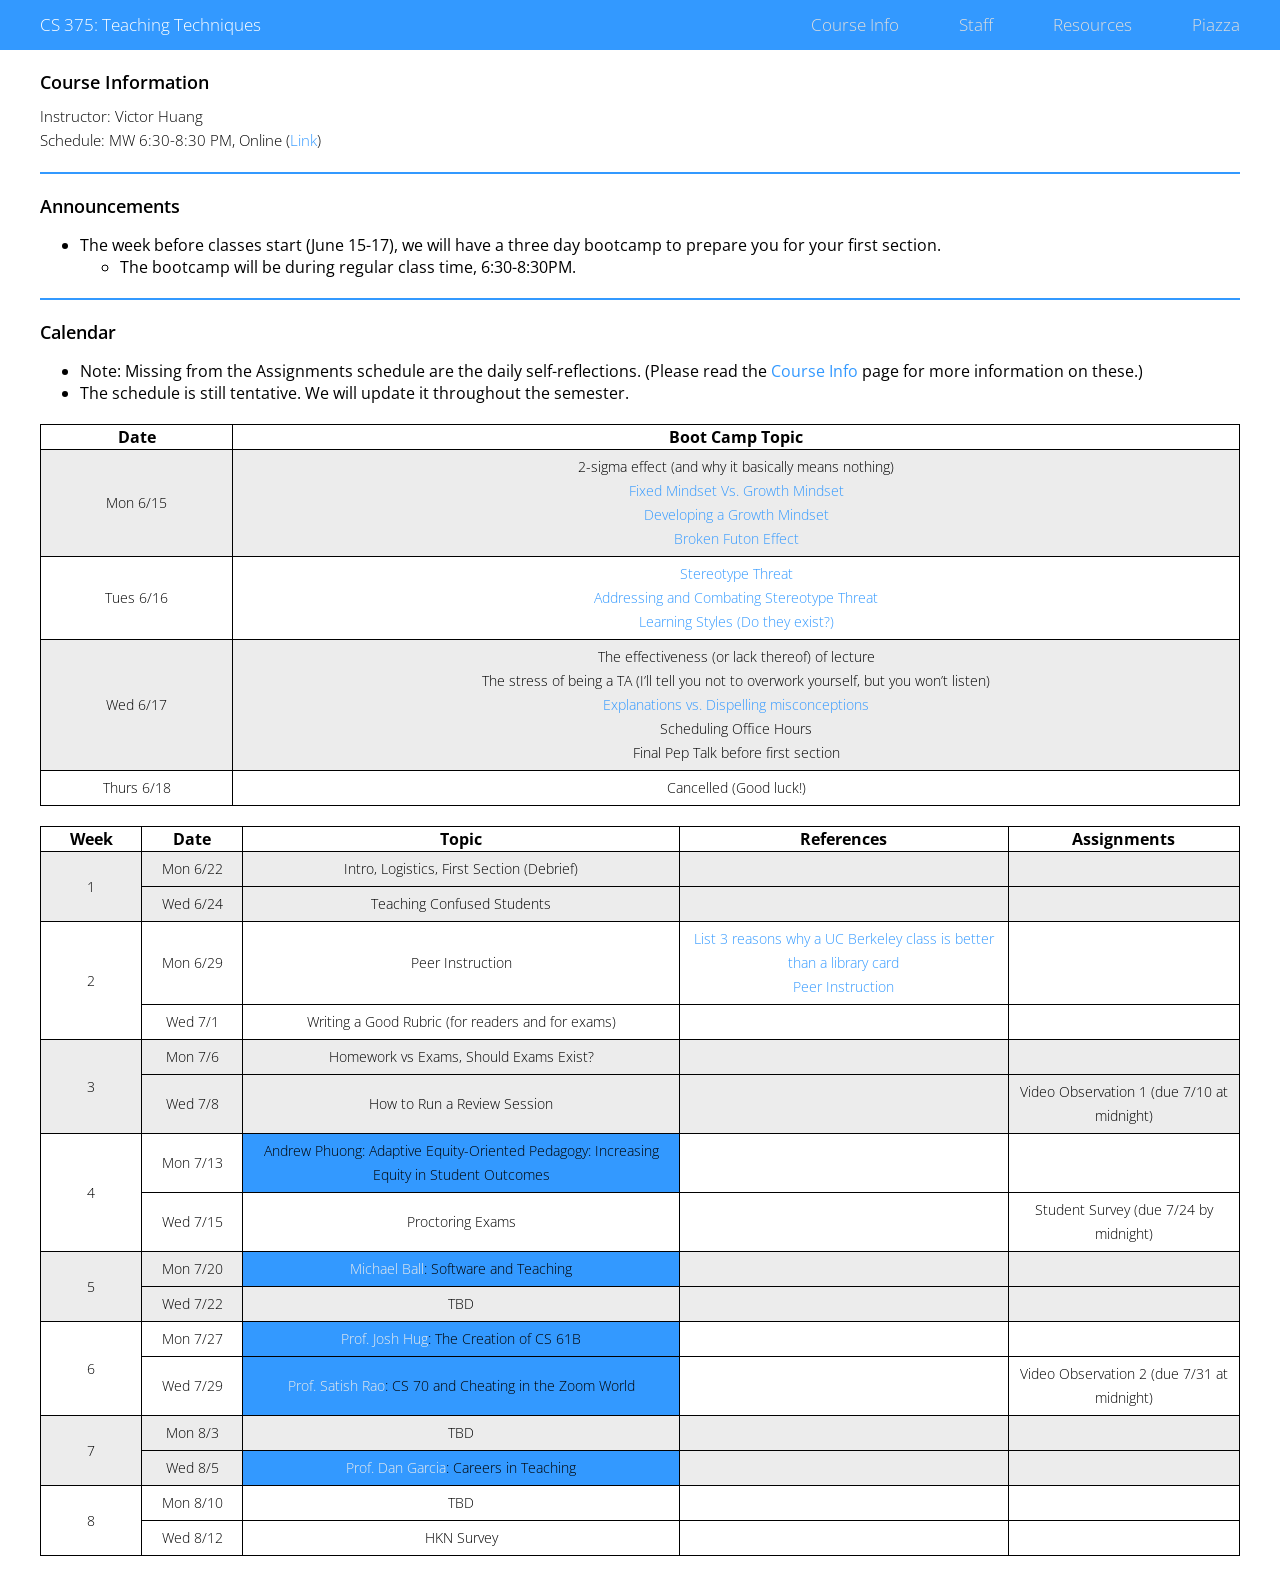
==== index.html @ 63e158c4 "Put title for Michael Ball lecture" ====
<!DOCTYPE html>
<html>
<head>
    <title>CS 375 Summer 2020</title>
    <meta charset="UTF-8">
    <meta name="description" content="Computer Science 375: Teaching Techniques for Computer Science">
    <meta name="keywords" content="CS375, Computer Science, CS, 375, Teaching Techniques, Victor Huang, Berkeley, EECS">

    <link href="https://fonts.googleapis.com/css?family=Open+Sans:300,400,600" rel="stylesheet" type="text/css">
    <link rel="icon" type="image/png" href="assets/images/nyancat.gif">

    <link rel="stylesheet" type="text/css" href="assets/css/common.css">
    <link rel="stylesheet" type="text/css" href="assets/css/index.css">
</head>
<body>
    <div id="navbar">
        <a href="index.html"><div class="navitem left left-large">CS 375: Teaching Techniques</div></a>
        <a href="http://piazza.com/berkeley/summer2020/cs375"><div class="navitem right">Piazza</div></a>
        <a href="resources.html"><div class="navitem right">Resources</div></a>
        <a href="staff.html"><div class="navitem right">Staff</div></a>
        <a href="about.html"><div class="navitem right">Course Info</div></a>

    </div>
    <div id="content">
        <div class="segment">
            <div class="segmenttitle">Course Information</div>
            <div class="text">
                Instructor: Victor Huang</br>
                Schedule: MW 6:30-8:30 PM, Online (<a href="https://berkeley.zoom.us/j/94328143095?pwd=N1VqSTlrUlVzaEFVWEpSdE1VOVN0QT09
">Link</a>)                            
            </div>
        </div>
        <div class="segment">
            <div class="segmenttitle">Announcements</div>
            <ul>
                <li>The week before classes start (June 15-17), we will have a three day bootcamp to prepare you for your first section.</li>
                    <ul>
                        <li>The bootcamp will be during regular class time, 6:30-8:30PM.</li>
                    </ul>
            </ul>
        </div>
        <div class="segment">
            <div class="segmenttitle">Calendar</div>
            
            <ul>
                <li>Note: Missing from the Assignments schedule are the daily self-reflections. (Please read the <a href="about.html">Course Info</a> page for more information on these.)</li>
                <li>The schedule is still tentative. We will update it throughout the semester.</li>
            </ul>



            <table id="calendar">
                <thead>
                    <tr>
                        <th>Date</th>
                        <th>Boot Camp Topic</th>
                    </tr>
                </thead>
                <tbody>
                    <!-- Day 1 -->
                    <tr class="odd">
                        <td rowspan="1">Mon 6/15</td>
                        <td>2-sigma effect (and why it basically means nothing) <br>
                        <a href = "https://www.youtube.com/watch?v=Xv2ar6AKvGc">Fixed Mindset Vs. Growth Mindset</a> <br>
                        <a href = "https://www.youtube.com/watch?v=hiiEeMN7vbQ"> Developing a Growth Mindset</a> <br>
                        <a href = "https://mathwithbaddrawings.com/2015/04/08/the-math-ceiling-wheres-your-cognitive-breaking-point/">Broken Futon Effect</a></td>
                    </tr>
                    <!-- Day 2 -->
                    <tr>
                        <td rowspan="1">Tues 6/16</td>
                        <td><a href = "https://www.youtube.com/watch?v=1oVs3Uxv7SM">Stereotype Threat</a><br>
                        <a href="https://www.youtube.com/watch?v=failylROnrY">Addressing and Combating Stereotype Threat</a> <br>
                        <a href = "https://www.youtube.com/watch?v=sIv9rz2NTUk">Learning Styles (Do they exist?)</a></td>
                    </tr>
                    <!-- Day 3 -->
                    <tr class="odd">
                        <td rowspan="1">Wed 6/17</td>
                        <td>The effectiveness (or lack thereof) of lecture <br>
                        The stress of being a TA (I’ll tell you not to overwork yourself, but you won’t listen) <br>
                        <a href = "https://www.youtube.com/watch?v=eVtCO84MDj8">Explanations vs. Dispelling misconceptions</a> <br>
                        Scheduling Office Hours <br>
                        Final Pep Talk before first section
                        </td>
                    </tr>
                    <!-- Day 4 -->
                    <tr>
                        <td rowspan="1">Thurs 6/18</td>
                        <td>Cancelled (Good luck!)</td>
                    </tr>
                </tbody>
            </table>
            
            <table id="calendar">
                <thead>
                    <tr>
                        <th>Week</th>
                        <th>Date</th>
                        <th>Topic</th>
                        <th>References</th>
                        <th>Assignments</th>
                    </tr>
                </thead>
                <tbody>
                    <!-- Week 1 -->
                    <tr class="odd">
                        <td rowspan="2">1</td>
                        <td>Mon 6/22</td>
                        <td>Intro, Logistics, First Section (Debrief)</td>
                        <td></td>
                        <td></td>
                    </tr>
                    <tr class="odd">
                        <td>Wed 6/24</td>
                        <td>Teaching Confused Students</td>
                        <td></td>
                        <td></td>
                    </tr>
                    <!-- Week 2 -->
                    <tr>
                        <td rowspan="2">2</td>
                        <td>Mon 6/29</td>
                        <!-- <td class="guest-lecture"><a href="http://citris-uc.org/person/pat-virtue/">Prof. Pat Virtue</a>: Peer Instruction</td>
                        <td><a href = "https://drive.google.com/open?id=0B25KtBjneBBebTdCQ0M5YVNvcFU">Guest Lecture Slides</a></td> -->
                        <td>Peer Instruction</td>
                        <td><a href="https://www.youtube.com/watch?v=e1DnltskkWk">List 3 reasons why a UC Berkeley class is better than a library card</a>
                        	<br><a href="https://www.youtube.com/watch?v=FUY049rIjdM">Peer Instruction</a></td>
                        <td></td>
                    </tr>
                    <tr>
                        <td>Wed 7/1</td>
                        <td>Writing a Good Rubric (for readers and for exams)</td>
                        <td></td>
                        <td></td>
                    </tr>
                    <!-- Week 3 -->
                    <tr class="odd">
                        <td rowspan="2">3</td>
                        <td>Mon 7/6</td>
                        <td>Homework vs Exams, Should Exams Exist?</td>
                        <td></td>
                        <td></td>
                    </tr>
                    <tr class="odd">
                        <td>Wed 7/8</td>
                        <td>How to Run a Review Session</td>
                        <td></td>
                        <td>Video Observation 1 (due 7/10 at midnight)</td>
                    </tr>
                    <!-- Week 4 -->
                    <tr>
                        <td rowspan="2">4</td>
                        <td>Mon 7/13</td>
                        <td class="guest-lecture">Andrew Phuong: Adaptive Equity-Oriented Pedagogy: Increasing Equity in Student Outcomes</td>
                        <td><!--<a href = "https://docs.google.com/document/d/1fnzYQlenmHme6SsJqKSHd8tyw7BMYs_Fz5T7bFkfWok/edit?usp=sharing">AEP Think Aloud Pair Interview Activity</a> <br>
                        <a href = "https://docs.google.com/document/d/15vp7rtUiPXOO_oBl0eoErZwCRRaAPFiqnes_bknKaVU/edit?usp=sharing">AEP Strategies Handout</a>--></td>
                        <td></td>
                    </tr>
                    <tr>
                        <td>Wed 7/15</td>
                        <td>Proctoring Exams</td>
                        <td></td>
                        <td>Student Survey (due 7/24 by midnight)</td>
                    </tr>
                    <!-- Week 5 -->
                    <tr class="odd">
                        <td rowspan="2">5</td>
                        <td>Mon 7/20</td>
                        <td class="guest-lecture"><a href="https://www2.eecs.berkeley.edu/Faculty/Homepages/mball.html">Michael Ball</a>: Software and Teaching</td>
                        <td></td>
                        <td></td>
                    </tr>
                    <tr class="odd">
                        <td>Wed 7/22</td>
                        <td>TBD</td>
                        <td></td>
                        <td></td>
                    </tr>
                    <!-- Week 6 -->
                    <tr>
                        <td rowspan="2">6</td>
                        <td>Mon 7/27</td>
                        <td class="guest-lecture"><a href="https://www2.eecs.berkeley.edu/Faculty/Homepages/joshhug.html">Prof. Josh Hug</a>: The Creation of CS 61B</td>
                        <td></td>
                        <td></td>
                    </tr>
                    <tr>
                        <td>Wed 7/29</td>
                        <td class="guest-lecture"><a href="https://www2.eecs.berkeley.edu/Faculty/Homepages/rao.html">Prof. Satish Rao</a>: CS 70 and Cheating in the Zoom World</td>
                        <td></td>
                        <td>Video Observation 2 (due 7/31 at midnight)</td>
                    </tr>
                    <!-- Week 7 -->
                    <tr class="odd">
                        <td rowspan="2">7</td>
                        <td>Mon 8/3</td>
                        <td>TBD</td>
                        <td></td>
                        <td></td>
                    </tr>
                    <tr class="odd">
                        <td>Wed 8/5</td>
                        <td class="guest-lecture"><a href="https://www2.eecs.berkeley.edu/Faculty/Homepages/garcia.html">Prof. Dan Garcia</a>: Careers in Teaching</td>
                        <td></td>
                        <td></td>
                    </tr>
                    <!-- Week 8 -->
                    <tr>
                        <td rowspan="2">8</td>
                        <td>Mon 8/10</td>
                        <td>TBD</td>
                        <td></td>
                        <td></td>
                    </tr>
                    <tr>
                        <td>Wed 8/12</td>
                        <td>HKN Survey</td>
                        <td></td>
                        <td></td>
                    </tr>
                </tbody>
            </table>
        </div>
    </div>
</body>
</html>
---- assets/css/common.css ----
body {
    font-family: Open Sans, Helvetica, Arial, sans-serif;
    margin: 0;
}
a {
    text-decoration: none;
    color: rgba(51, 153, 255, 1.0);
}
a:hover {
    color: rgba(51, 153, 255, .75);
}
#navbar {
    position: fixed;
    top: 0;
    padding: 15px 0px;
    width: 100%;
    background-color: rgba(51, 153, 255, 1.0);
    line-height: 20px;
}
#navbar a {
    color: #DDD;
}
#navbar a:hover {
    color: white;
}
.navitem {
    display: inline-block;
    text-align: center;
    font-size: 17px;
    margin: 0 40px;
    font-weight: 300;
}
.left {
    color: white;
}
.left-small {
    display: none;
}
@media (max-width: 850px) {
    .left-small {
        display: inline-block;
    }
    .left-large {
        display: none;
    }
}
.right {
    float: right;
    margin-left: 20px;
}
#content {
    margin: 50px 40px 40px;
}
.segment {
    margin-top: 20px;
    padding-top: 20px;
}
.segment ~ .segment {
    border-top: 2px solid rgba(51, 153, 255, 1.0);
}
.segmenttitle {
    font-size: 18px;
    font-weight: 600;
    margin-bottom: 10px;
}
.text {
    font-size: 15px;
    line-height: 24px;
    font-weight: 300;
    margin-top: 10px;
}
.code {
    margin: 0 30px;
    background-color: #EEE;
    padding: 5px 15px 10px;
    border-radius: 2px;
}
.codeindent {
    margin-left: 30px;
}
---- assets/css/index.css ----
table {
    margin: 20px 0;
    width: 100%;
}
table, th, td {
    border: 1px solid black;
    border-collapse: collapse;
}
td {
    font-size: 14px;
    line-height: 24px;
    font-weight: 300;
    text-align: center;
    min-width: 80px;
    padding: 5px 10px;
}

/* Calendar */
.odd {
    background-color: #ECECEC;
}
.guest-lecture {
    background-color: rgba(51, 153, 255, 1.0);
}
.guest-lecture a {
    color: #ECECEC;
}
.guest-lecture a:hover {
    color: white;
}
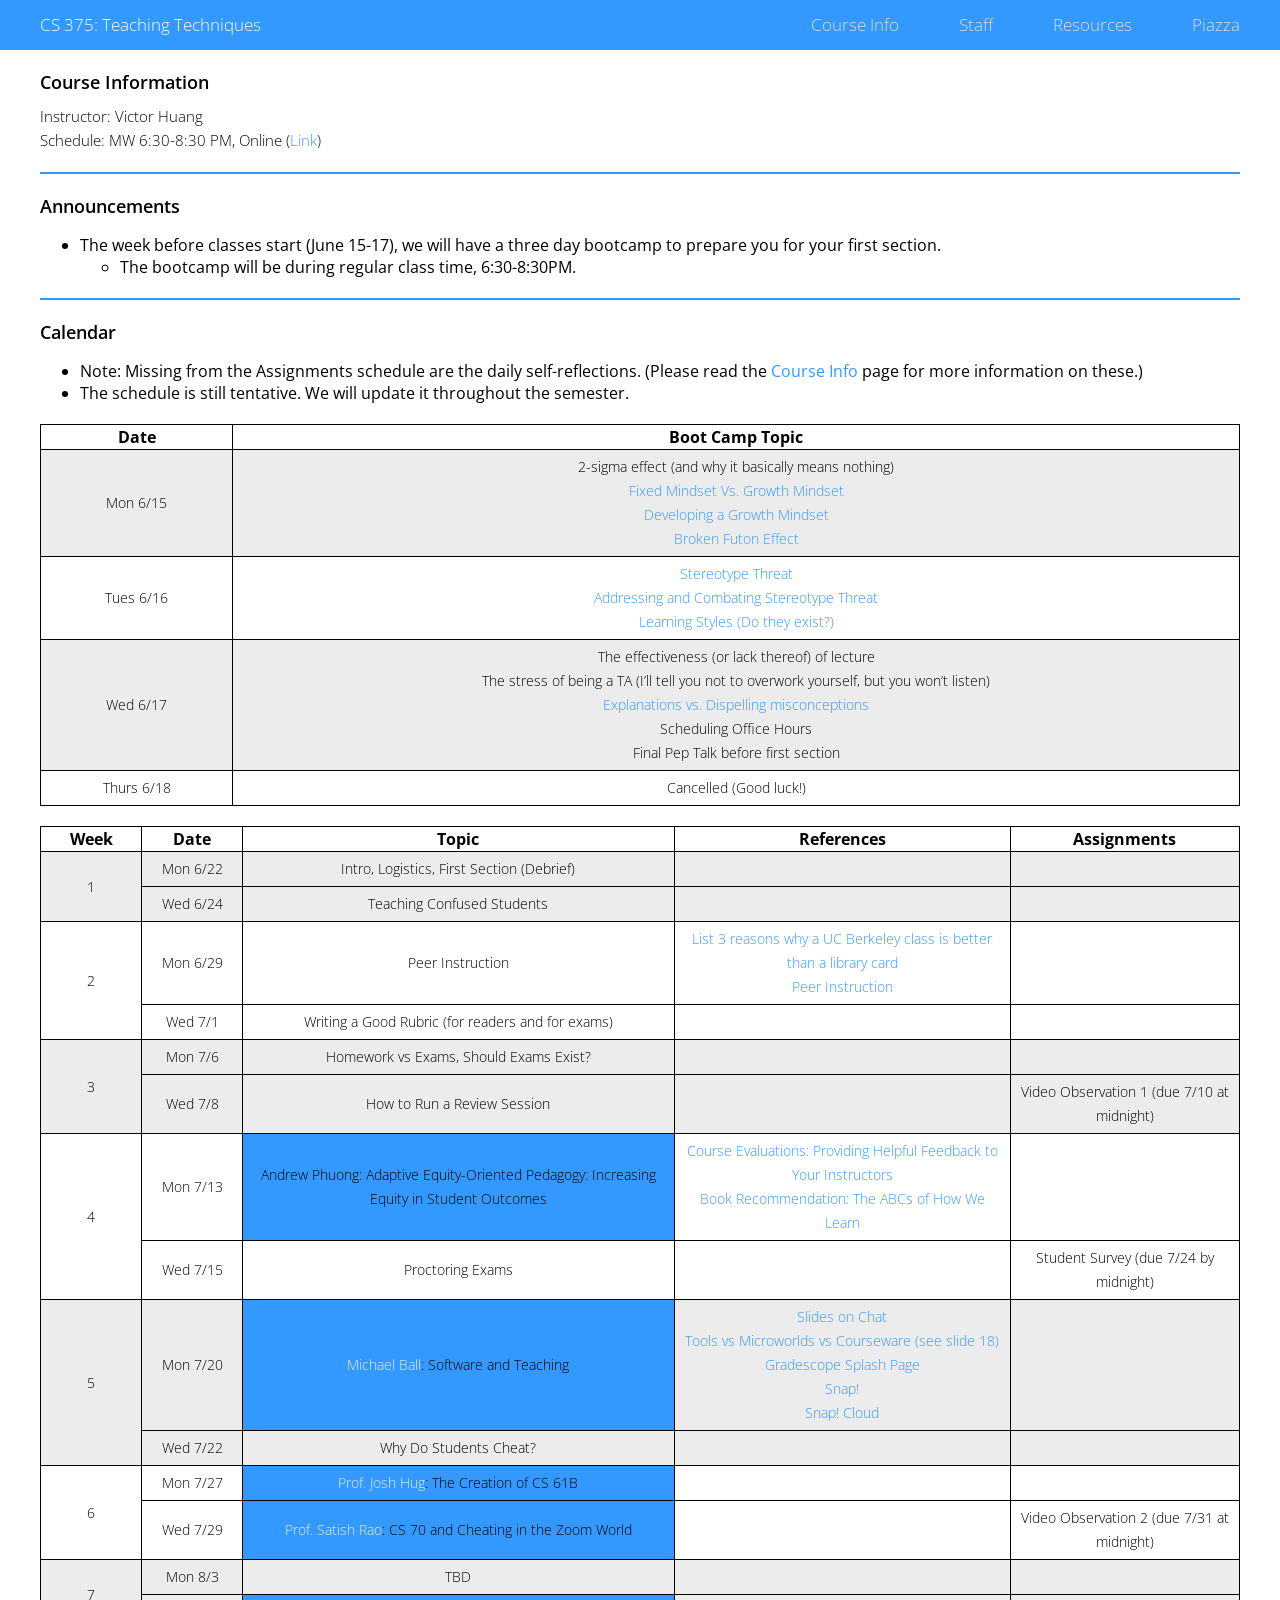
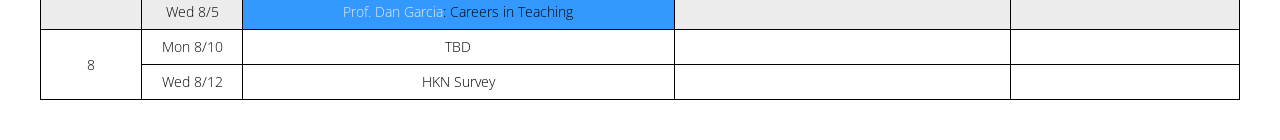
==== commit ae37568a: "Set topic for 7/22 lecture, add links for Michael and Andrew" ====
--- a/index.html
+++ b/index.html
@@ -152,7 +152,9 @@
                         <td>Mon 7/13</td>
                         <td class="guest-lecture">Andrew Phuong: Adaptive Equity-Oriented Pedagogy: Increasing Equity in Student Outcomes</td>
                         <td><!--<a href = "https://docs.google.com/document/d/1fnzYQlenmHme6SsJqKSHd8tyw7BMYs_Fz5T7bFkfWok/edit?usp=sharing">AEP Think Aloud Pair Interview Activity</a> <br>
-                        <a href = "https://docs.google.com/document/d/15vp7rtUiPXOO_oBl0eoErZwCRRaAPFiqnes_bknKaVU/edit?usp=sharing">AEP Strategies Handout</a>--></td>
+                        <a href = "https://docs.google.com/document/d/15vp7rtUiPXOO_oBl0eoErZwCRRaAPFiqnes_bknKaVU/edit?usp=sharing">AEP Strategies Handout</a>-->
+                        <a href="http://crlt.umich.edu/sites/default/files/resource_files/Course%20Evaluation%20Guidance.pdf">Course Evaluations: Providing Helpful Feedback to Your Instructors</a><br>
+                        <a href="https://www.amazon.com/ABCs-How-Learn-Scientifically-Approaches/dp/0393709264">Book Recommendation: The ABCs of How We Learn</a></td>
                         <td></td>
                     </tr>
                     <tr>
@@ -166,12 +168,16 @@
                         <td rowspan="2">5</td>
                         <td>Mon 7/20</td>
                         <td class="guest-lecture"><a href="https://www2.eecs.berkeley.edu/Faculty/Homepages/mball.html">Michael Ball</a>: Software and Teaching</td>
-                        <td></td>
+                        <td><a href="https://slides.com/michaelball/chat-edu-sigcse">Slides on Chat</a><br>
+                            <a href="http://cs10.org/sp15/lecture/L11%20-%20Social%20Implications%20I/2015Sp-CS10-L11-DG-Social-Implications-I.pdf">Tools vs Microworlds vs Courseware (see slide 18)</a><br>
+                            <a href="http://gradescope.com/splash">Gradescope Splash Page</a><br>
+                            <a href="https://snap.berkeley.edu">Snap!</a><br>
+                            <a href="https://github.com/snap-cloud/snapCloud">Snap! Cloud</a></td>
                         <td></td>
                     </tr>
                     <tr class="odd">
                         <td>Wed 7/22</td>
-                        <td>TBD</td>
+                        <td>Why Do Students Cheat?</td>
                         <td></td>
                         <td></td>
                     </tr>
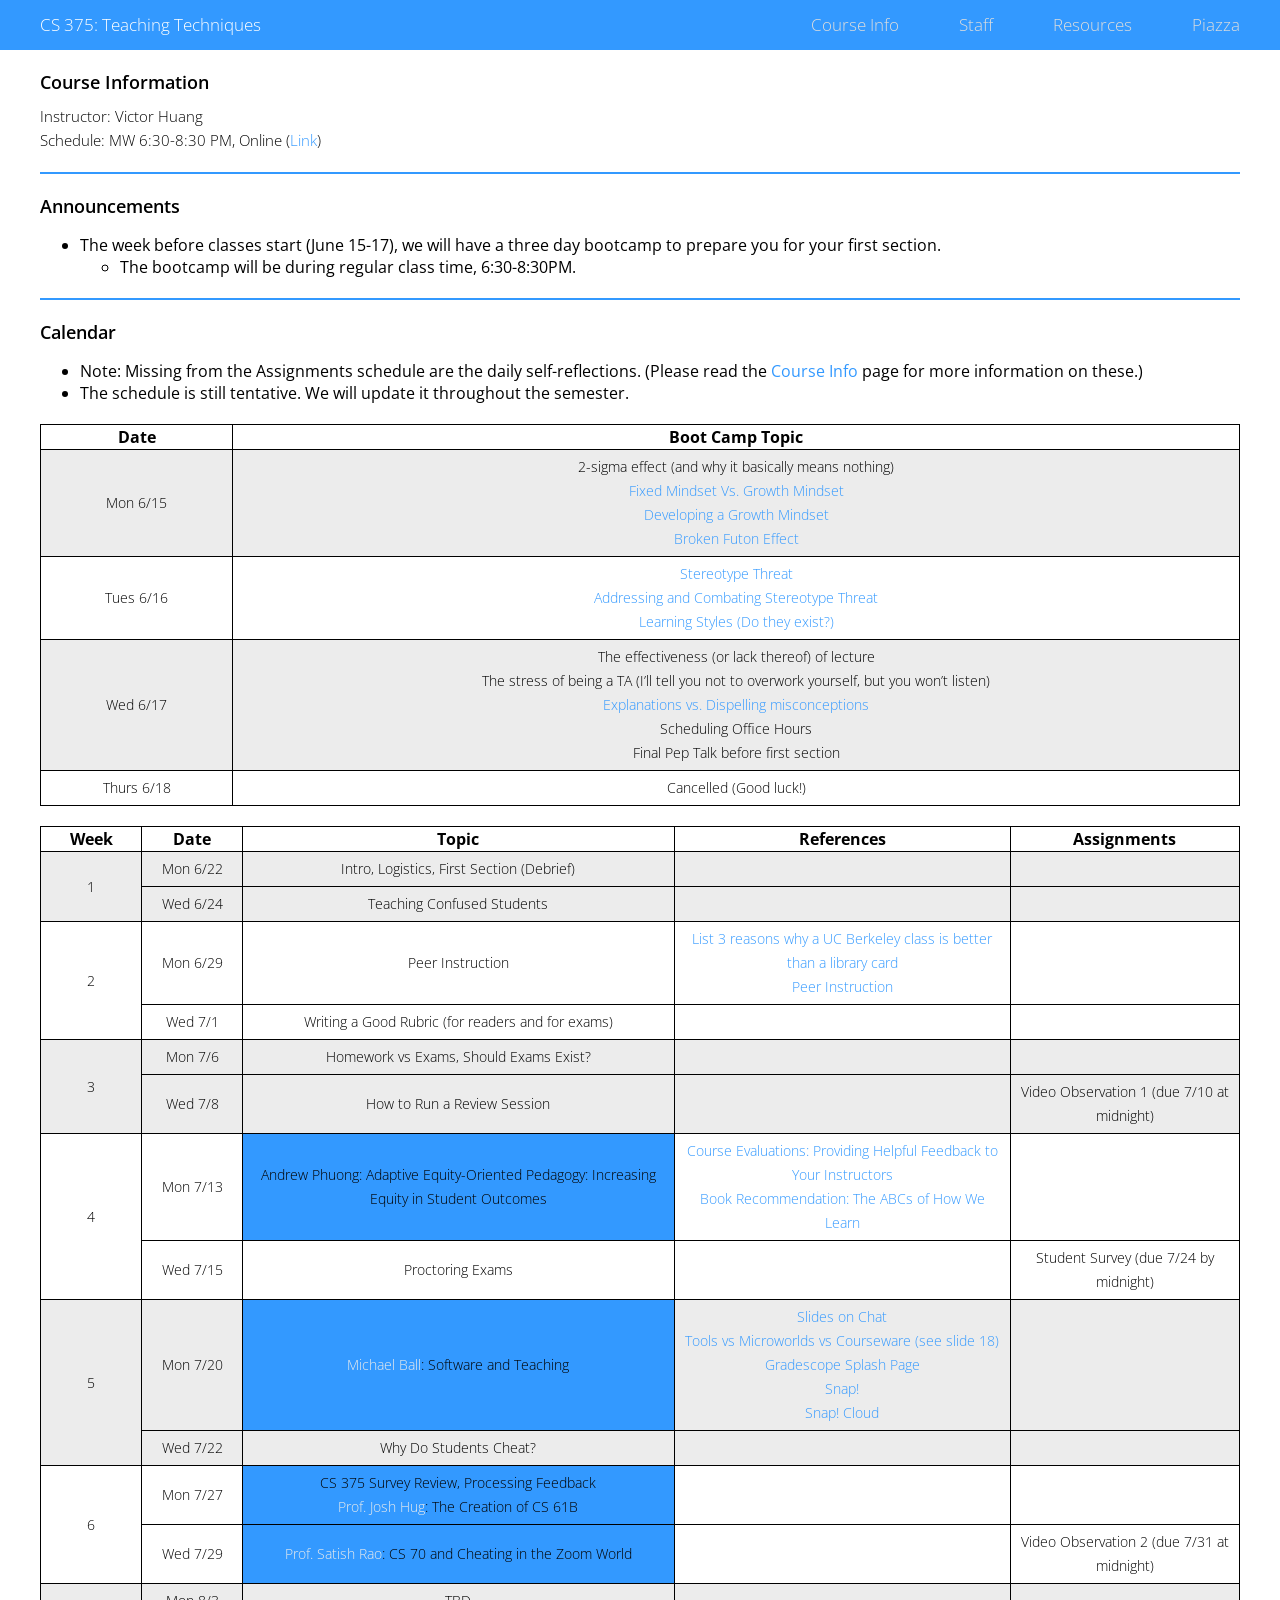
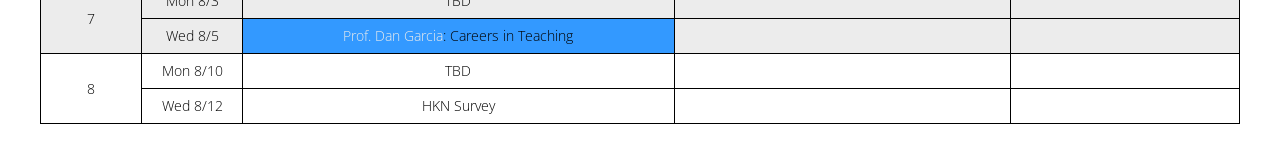
==== commit e0b305d7: "Add another topic for 7/27" ====
--- a/index.html
+++ b/index.html
@@ -185,7 +185,9 @@
                     <tr>
                         <td rowspan="2">6</td>
                         <td>Mon 7/27</td>
-                        <td class="guest-lecture"><a href="https://www2.eecs.berkeley.edu/Faculty/Homepages/joshhug.html">Prof. Josh Hug</a>: The Creation of CS 61B</td>
+                        <td class="guest-lecture">
+                            CS 375 Survey Review, Processing Feedback<br>
+                            <a href="https://www2.eecs.berkeley.edu/Faculty/Homepages/joshhug.html">Prof. Josh Hug</a>: The Creation of CS 61B</td>
                         <td></td>
                         <td></td>
                     </tr>
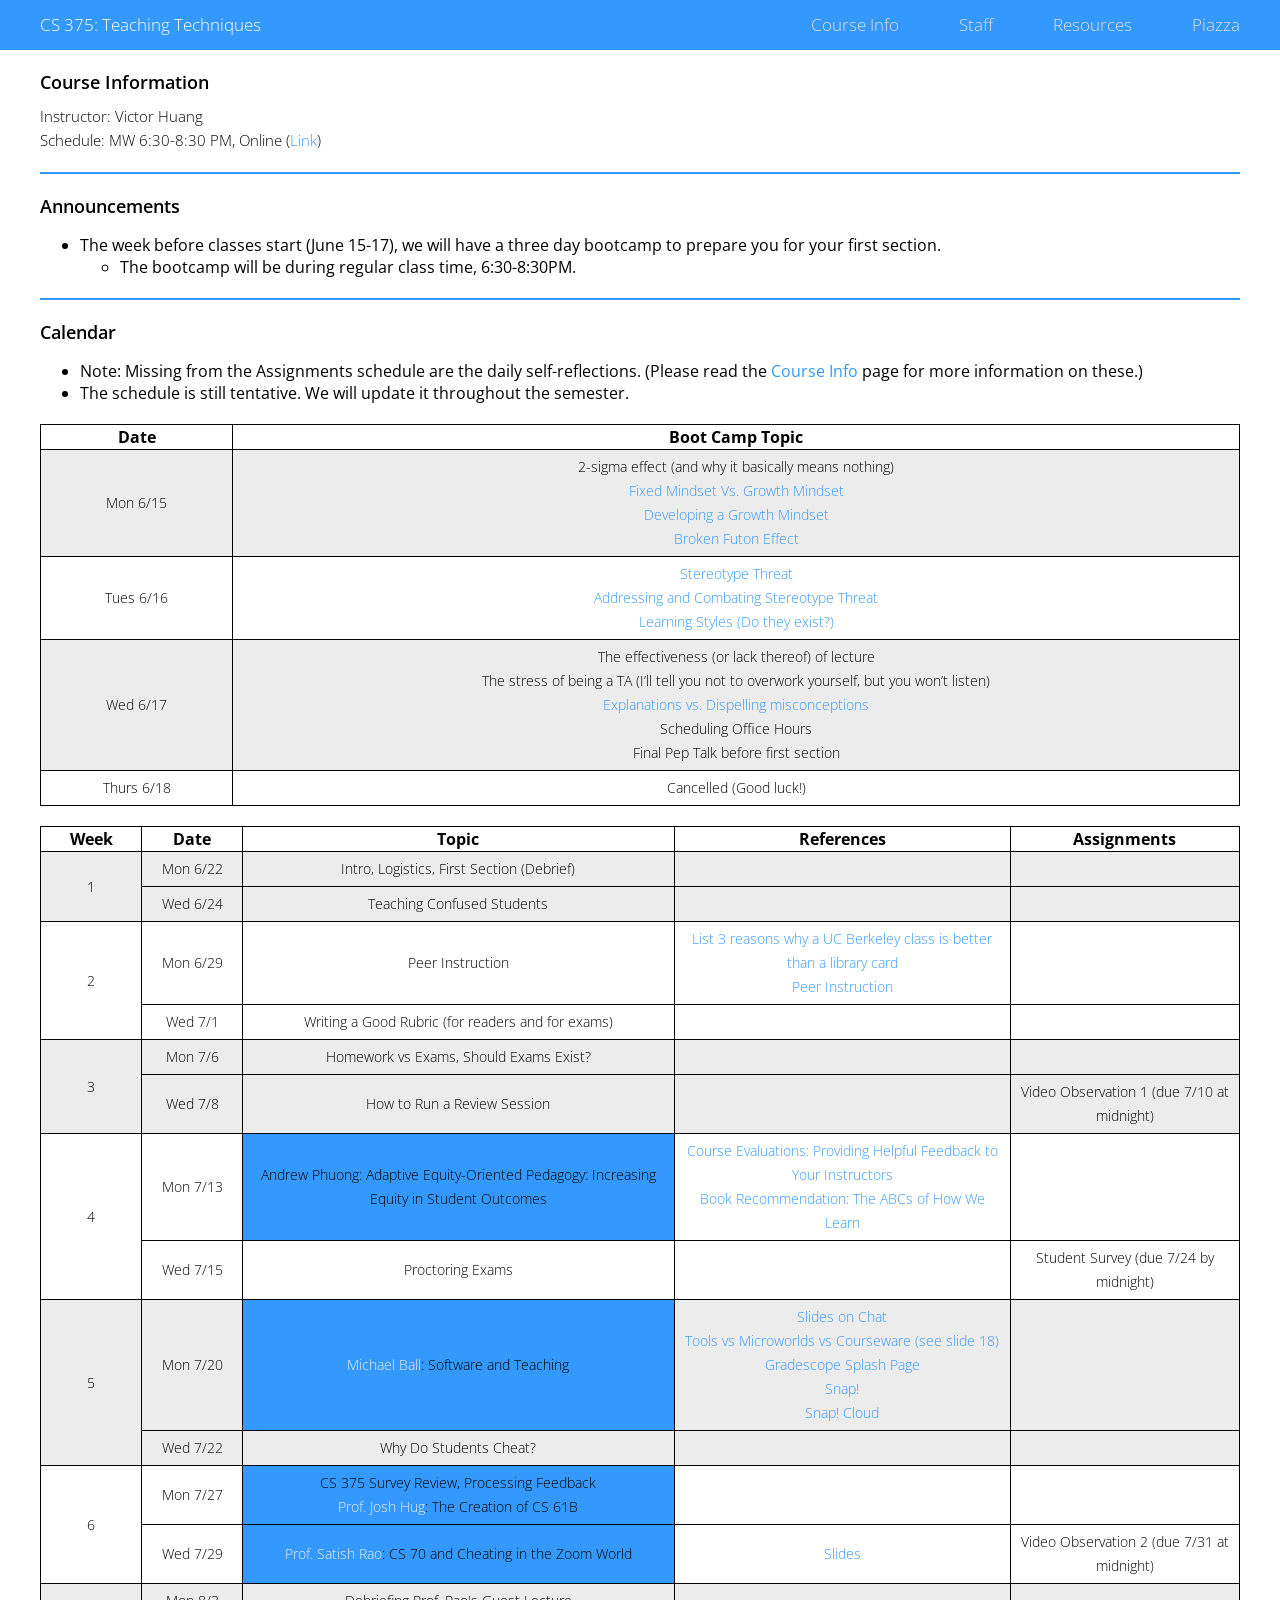
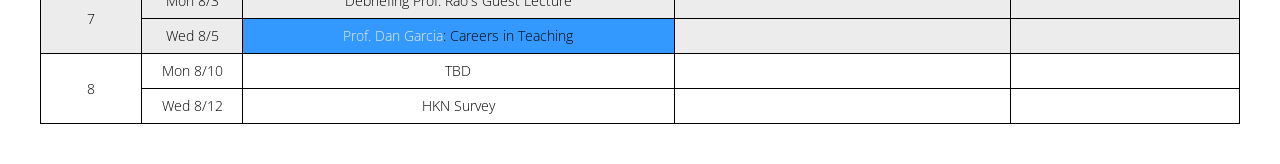
==== commit c111ed35: "Add slides for Rao's lecture, add title for 8/3" ====
--- a/index.html
+++ b/index.html
@@ -194,14 +194,14 @@
                     <tr>
                         <td>Wed 7/29</td>
                         <td class="guest-lecture"><a href="https://www2.eecs.berkeley.edu/Faculty/Homepages/rao.html">Prof. Satish Rao</a>: CS 70 and Cheating in the Zoom World</td>
-                        <td></td>
+                        <td><a href="resources/rao-slides-su20.pdf">Slides</a></td>
                         <td>Video Observation 2 (due 7/31 at midnight)</td>
                     </tr>
                     <!-- Week 7 -->
                     <tr class="odd">
                         <td rowspan="2">7</td>
                         <td>Mon 8/3</td>
-                        <td>TBD</td>
+                        <td>Debriefing Prof. Rao's Guest Lecture</td>
                         <td></td>
                         <td></td>
                     </tr>
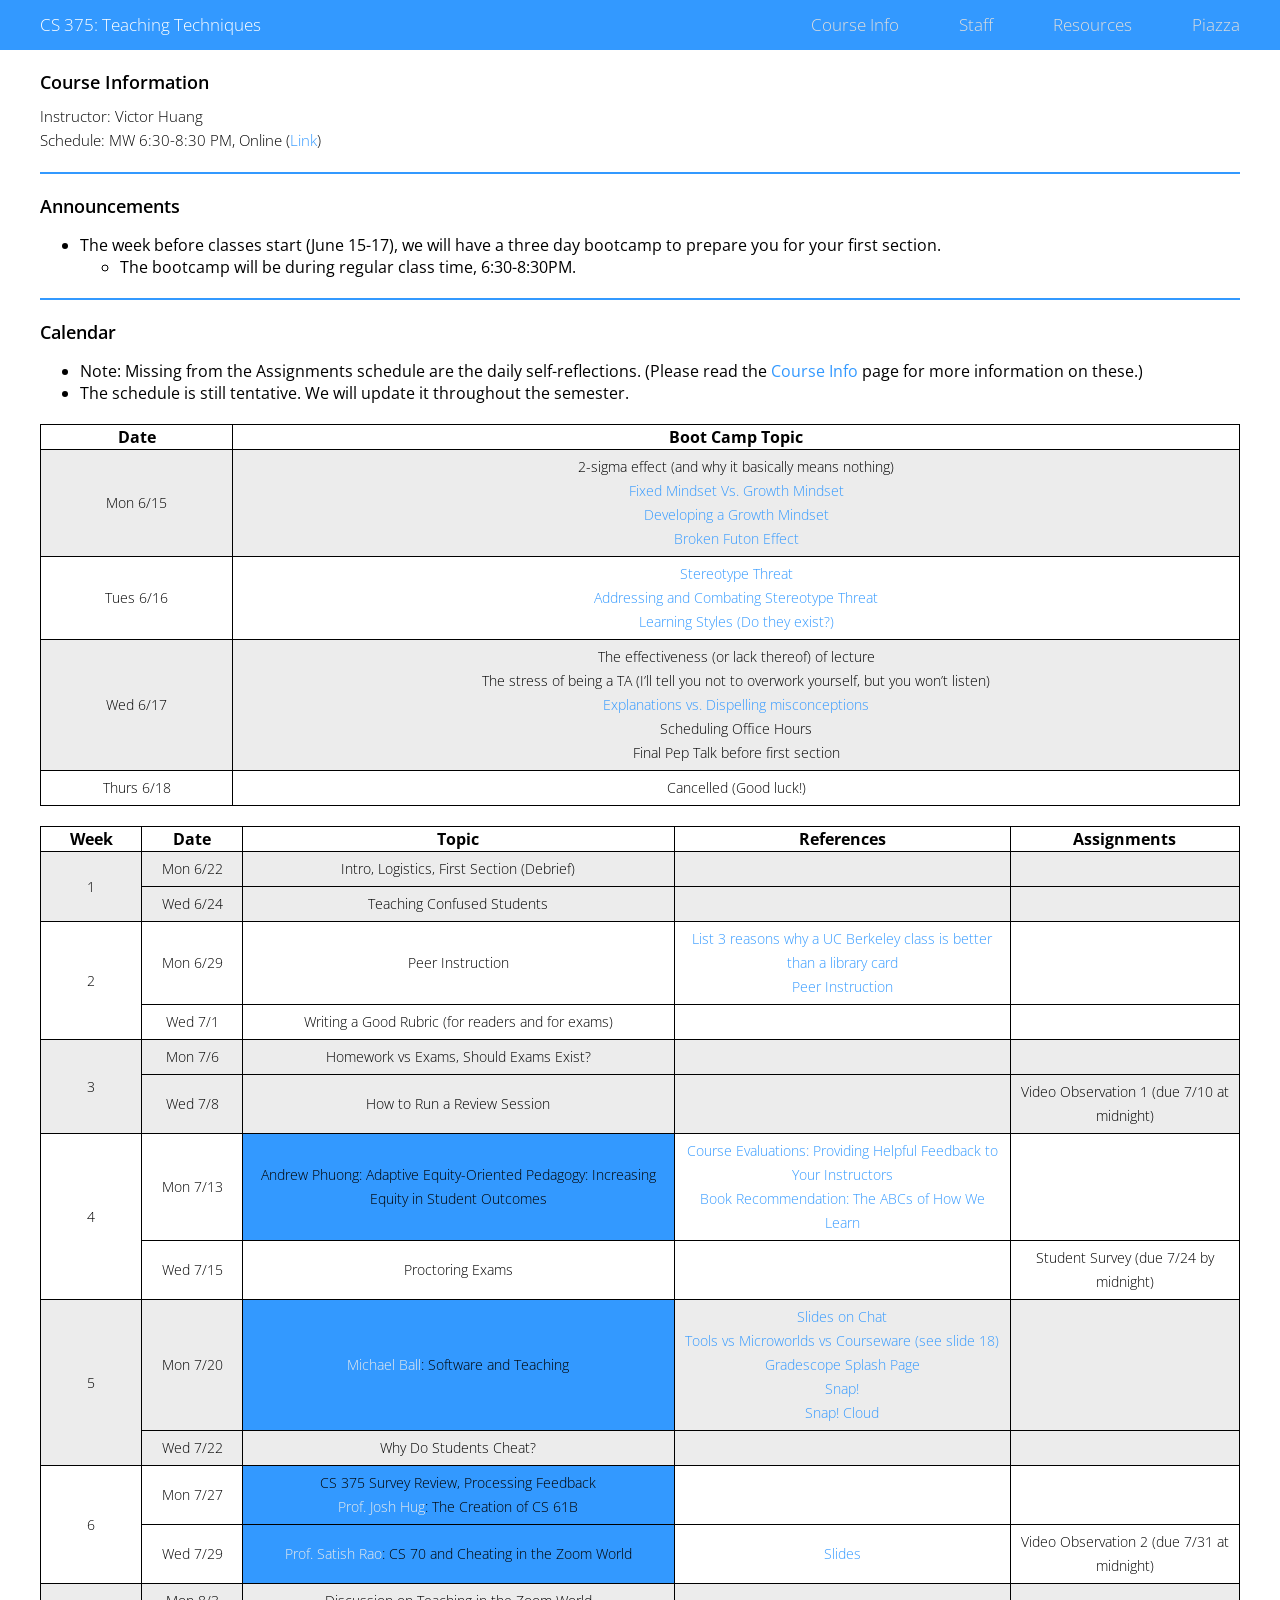
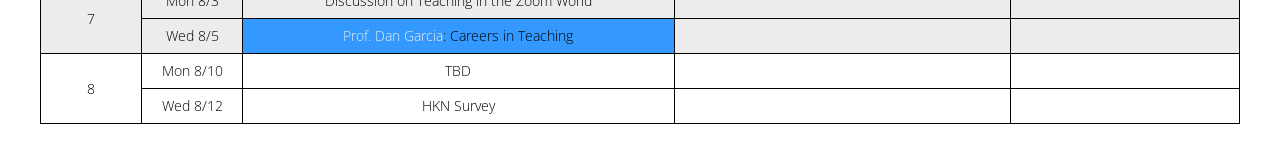
==== commit 52458f67: "Change topic for 8/3" ====
--- a/index.html
+++ b/index.html
@@ -201,7 +201,7 @@
                     <tr class="odd">
                         <td rowspan="2">7</td>
                         <td>Mon 8/3</td>
-                        <td>Debriefing Prof. Rao's Guest Lecture</td>
+                        <td>Discussion on Teaching in the Zoom World</td>
                         <td></td>
                         <td></td>
                     </tr>
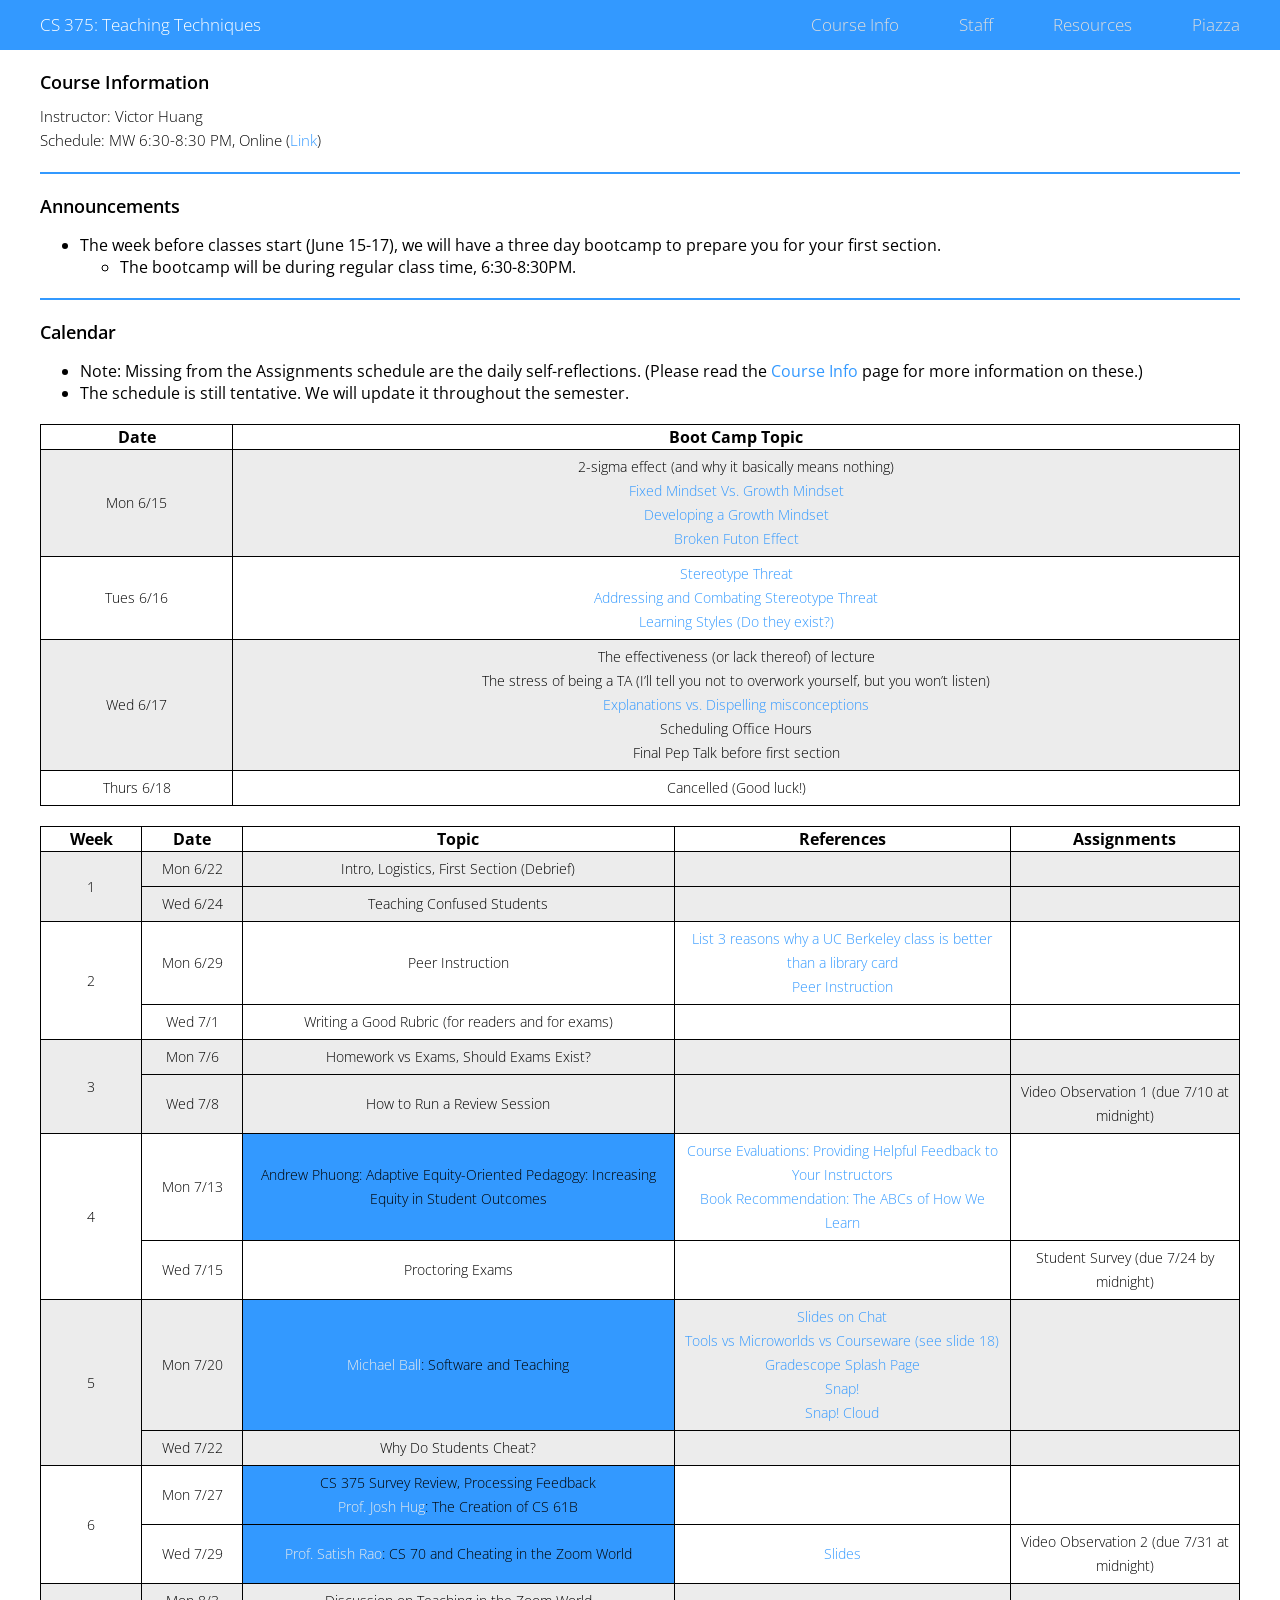
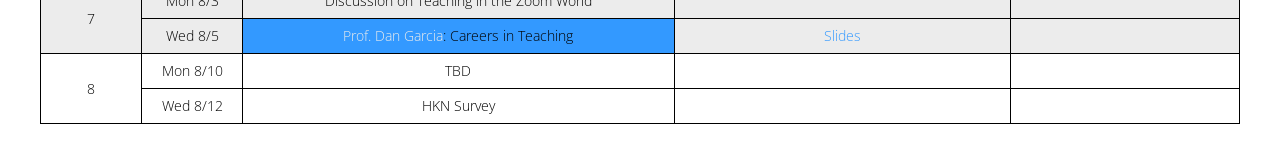
==== commit 9e4ef7c1: "Add slides for Dan's lecture" ====
--- a/index.html
+++ b/index.html
@@ -208,7 +208,7 @@
                     <tr class="odd">
                         <td>Wed 8/5</td>
                         <td class="guest-lecture"><a href="https://www2.eecs.berkeley.edu/Faculty/Homepages/garcia.html">Prof. Dan Garcia</a>: Careers in Teaching</td>
-                        <td></td>
+                        <td><a href="https://www.dropbox.com/s/87v560p1obqeovt/2020-05-01-Love-Teaching-Consider-A-Teaching-Track-Career-Garcia.pdf?dl=0">Slides</a></td>
                         <td></td>
                     </tr>
                     <!-- Week 8 -->
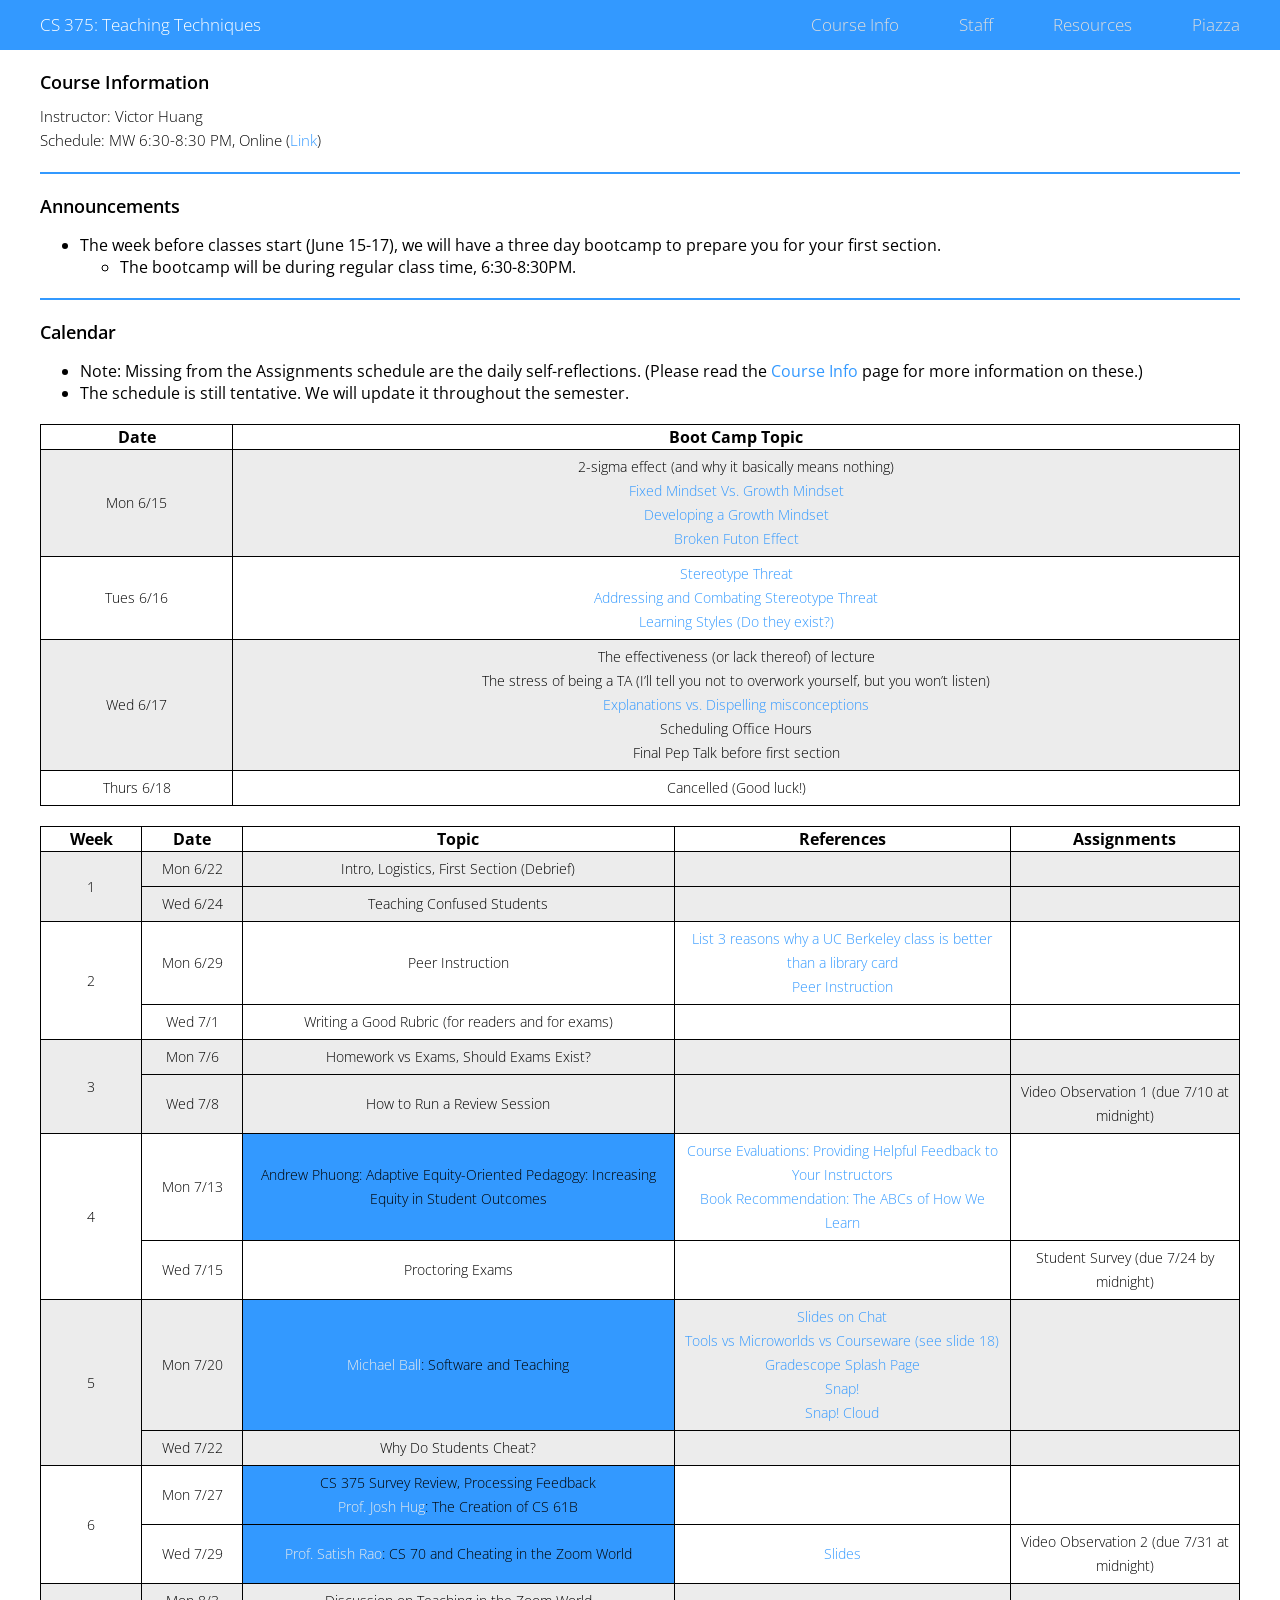
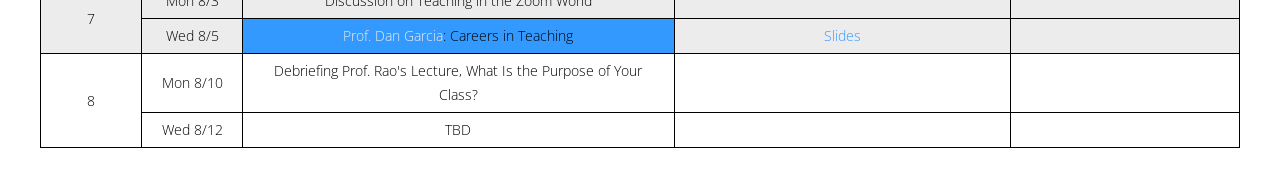
==== commit 310458de: "Add 8/10 title, remove 8/12 title" ====
--- a/index.html
+++ b/index.html
@@ -215,13 +215,13 @@
                     <tr>
                         <td rowspan="2">8</td>
                         <td>Mon 8/10</td>
+                        <td>Debriefing Prof. Rao's Lecture, What Is the Purpose of Your Class?</td>
+                        <td></td>
+                        <td></td>
+                    </tr>
+                    <tr>
+                        <td>Wed 8/12</td>
                         <td>TBD</td>
-                        <td></td>
-                        <td></td>
-                    </tr>
-                    <tr>
-                        <td>Wed 8/12</td>
-                        <td>HKN Survey</td>
                         <td></td>
                         <td></td>
                     </tr>
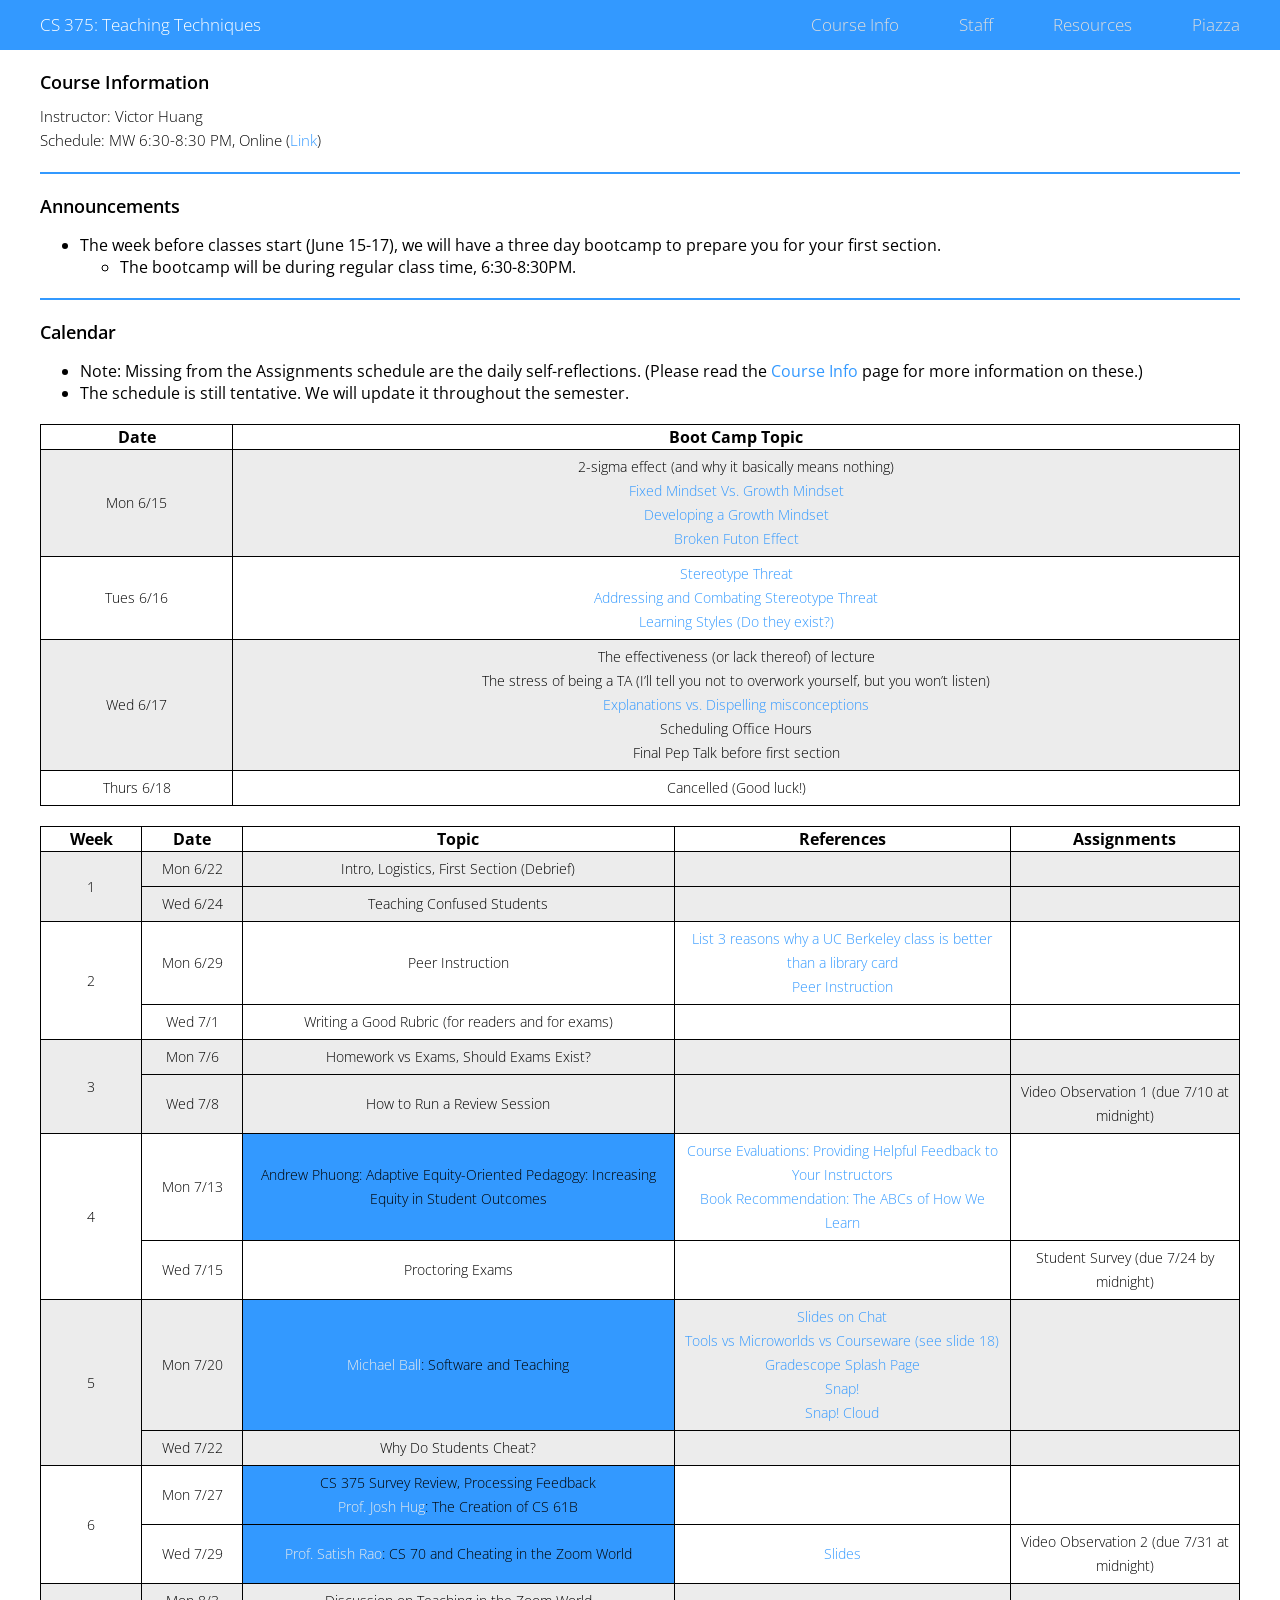
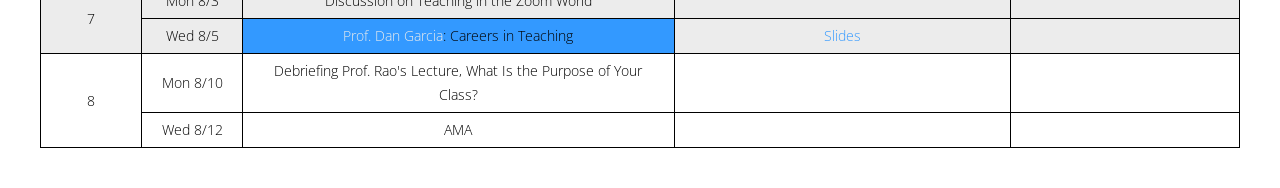
==== commit 8902566e: "Update 8/12 topic" ====
--- a/index.html
+++ b/index.html
@@ -221,7 +221,7 @@
                     </tr>
                     <tr>
                         <td>Wed 8/12</td>
-                        <td>TBD</td>
+                        <td>AMA</td>
                         <td></td>
                         <td></td>
                     </tr>
